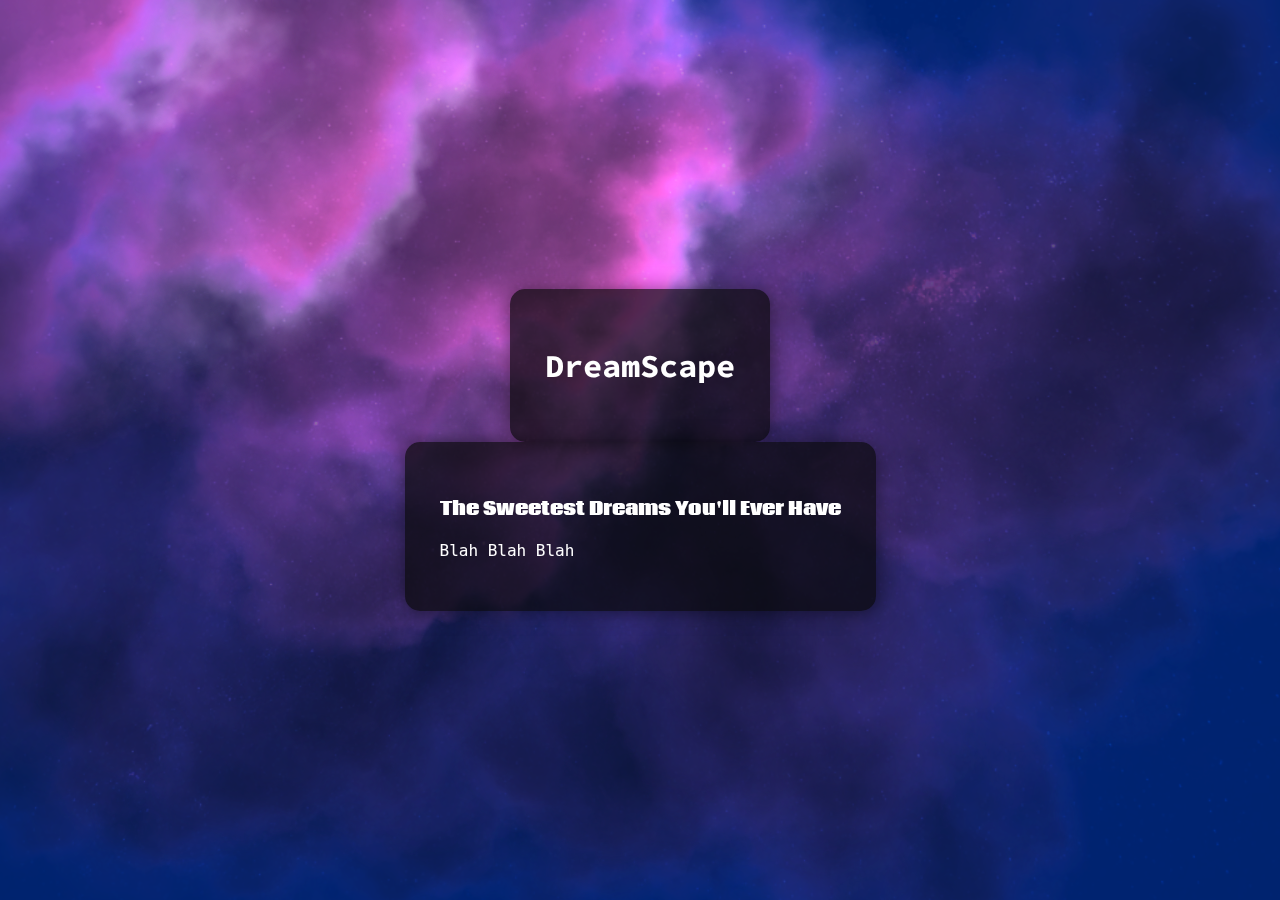
==== index.html @ 52b8a928 "paying with fonts" ====
<!DOCTYPE html>
<html lang="en">

<head>
    <meta charset="UTF-8">
    <meta http-equiv="X-UA-Compatible" content="IE=edge">
    <meta name="viewport" content="width=device-width, initial-scale=1.0">
    <title>DreamScape</title>
    <link rel="preconnect" href="https://fonts.googleapis.com">
    <link rel="preconnect" href="https://fonts.gstatic.com" crossorigin>
    <link rel="preconnect" href="https://fonts.googleapis.com">
    <link rel="preconnect" href="https://fonts.gstatic.com" crossorigin>
    <link rel="preconnect" href="https://fonts.googleapis.com">
    <link rel="preconnect" href="https://fonts.gstatic.com" crossorigin>
    <link href="https://fonts.googleapis.com/css2?family=Coda:wght@400;800&family=Fira+Code:wght@300&family=Source+Code+Pro:ital,wght@1,200&display=swap" rel="stylesheet">
    <link rel="stylesheet" href="styles.css">
</head>

<body>
    <nav></nav>
    <div class="content-div">
        <h1>DreamScape</h1>
    </div>
    <div class="content-div">
        <h3>The Sweetest Dreams You'll Ever Have</h3>
        <p>Blah Blah Blah</p>
    </div>

</body>
<script src="three.min.js"></script>
<script src="postprocessing.min.js"></script>
<script src="background.js"></script>

</html>
---- styles.css ----
body {
    font-family: 'Fira Coda', monospace;
    font-weight: 100;
    width: 100vw;
    height: 100vh;
    margin: 0;
    background: black;
    overflow: hidden;
    display: flex;
    flex-direction: column;
    justify-content: center;
    align-items: center;
}

h1 {
    font-family: 'Source Code Pro', monospace;
}

h3 {
    font-family: 'Coda', cursive;
}

canvas {
    position: absolute;
    top: 0;
    left: 0;
    z-index: -99;
}

.content-div {
    max-width: 430px;
    padding: 35px;
    border-radius: 15px;
    color: white;
    background: rgba(8, 8, 8, 0.7);
    box-shadow: 1px 1px 20px rgba(0, 0, 0, 0.5);
}

.logo {
    background-image: url("Logo.png");
    width: 100px;
    height: 100px;
    border-radius: 50%;
    margin: 0 auto;
}
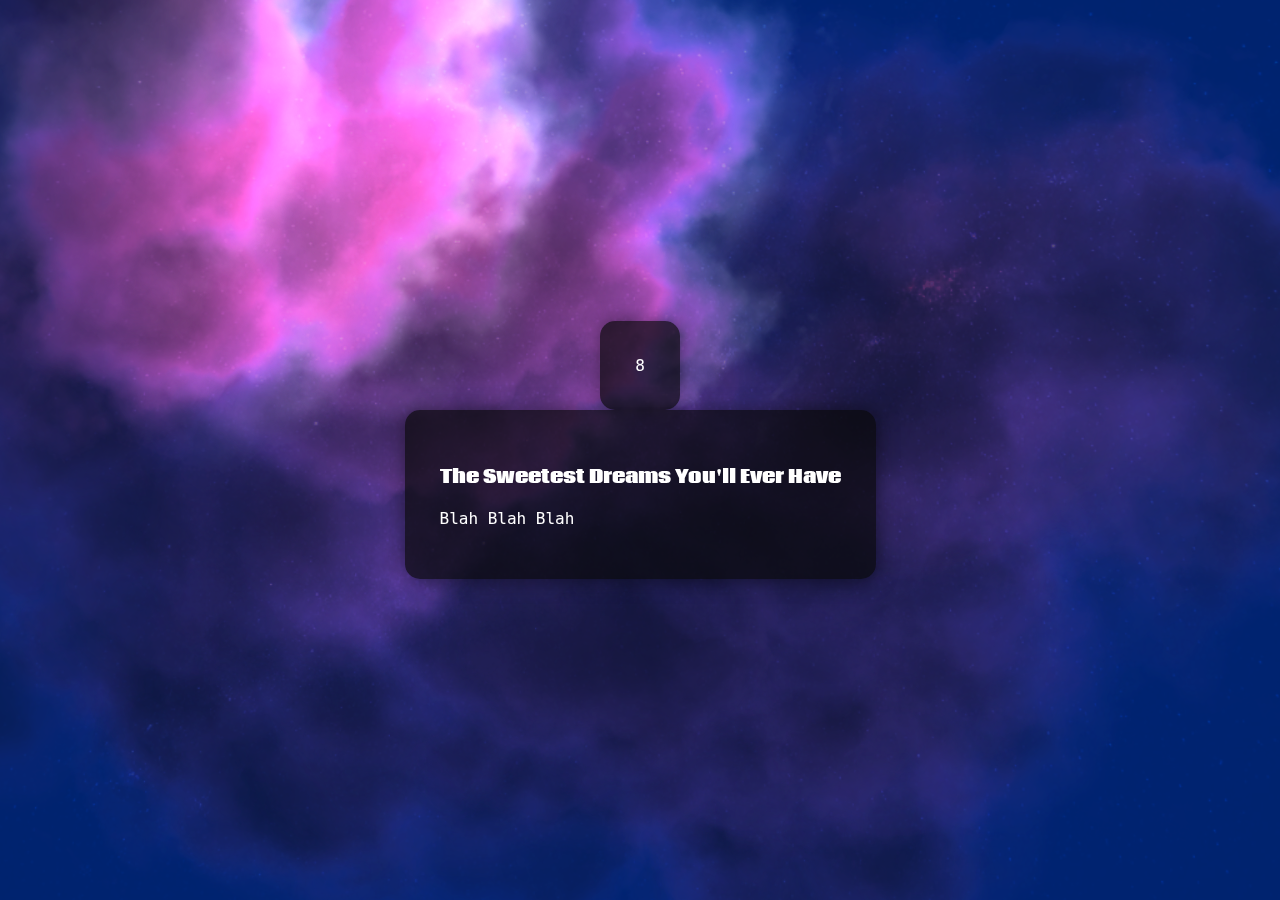
==== commit f21b3ea8: "Font Changes" ====
--- a/index.html
+++ b/index.html
@@ -19,7 +19,7 @@
 <body>
     <nav></nav>
     <div class="content-div">
-        <h1>DreamScape</h1>
+        8
     </div>
     <div class="content-div">
         <h3>The Sweetest Dreams You'll Ever Have</h3>
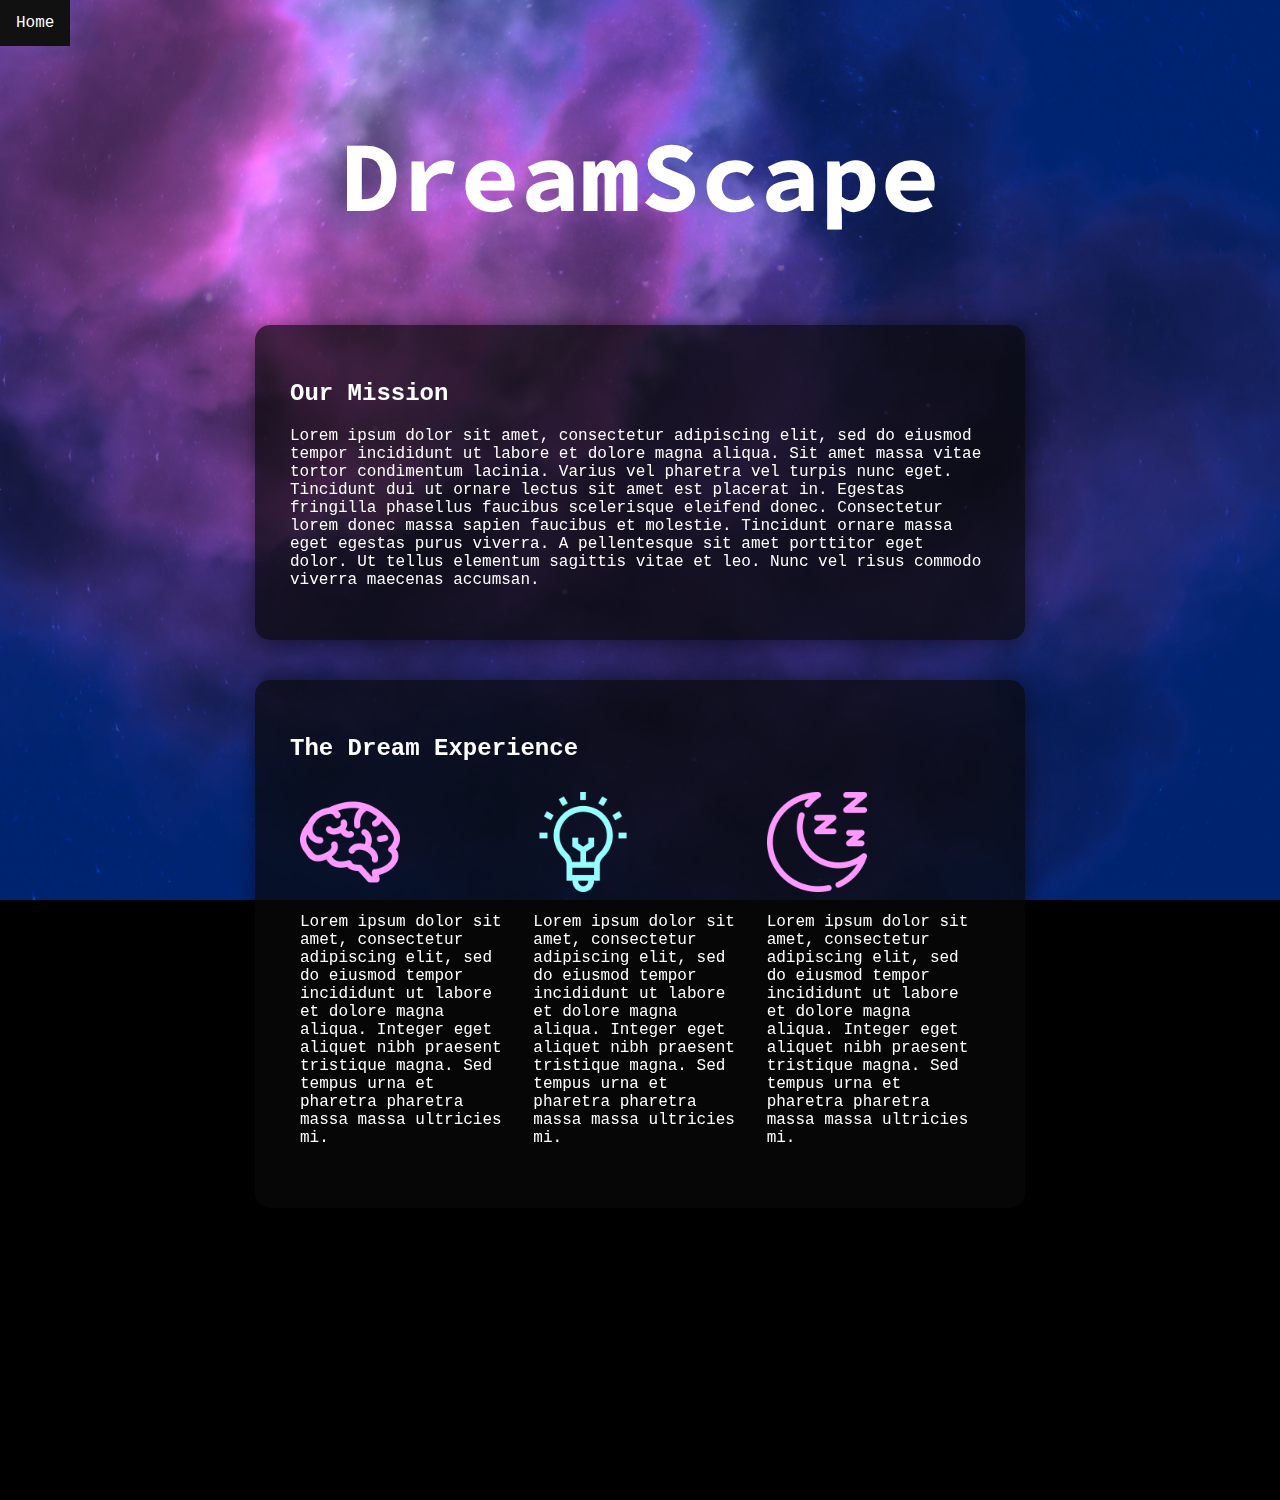
==== commit d3604089: "WEbsite finished?" ====
--- a/index.html
+++ b/index.html
@@ -5,7 +5,7 @@
     <meta charset="UTF-8">
     <meta http-equiv="X-UA-Compatible" content="IE=edge">
     <meta name="viewport" content="width=device-width, initial-scale=1.0">
-    <title>DreamScape</title>
+    <title>DreamScape | Home</title>
     <link rel="preconnect" href="https://fonts.googleapis.com">
     <link rel="preconnect" href="https://fonts.gstatic.com" crossorigin>
     <link rel="preconnect" href="https://fonts.googleapis.com">
@@ -17,14 +17,56 @@
 </head>
 
 <body>
-    <nav></nav>
-    <div class="content-div">
-        8
+    <nav>
+        <ul>
+            <li><a href="index.html">Home</a></li>
+        </ul>
+    </nav>
+    <div class="content">
+        <section>
+            <h1>DreamScape</h1>
+        </section>
+
+        <section class="content-div">
+            <h2>Our Mission</h2>
+            <div>
+                <p>Lorem ipsum dolor sit amet, consectetur adipiscing elit, sed do eiusmod tempor incididunt ut labore et dolore magna aliqua. Sit amet massa vitae tortor condimentum lacinia. Varius vel pharetra vel turpis nunc eget. Tincidunt dui ut ornare
+                    lectus sit amet est placerat in. Egestas fringilla phasellus faucibus scelerisque eleifend donec. Consectetur lorem donec massa sapien faucibus et molestie. Tincidunt ornare massa eget egestas purus viverra. A pellentesque sit amet
+                    porttitor eget dolor. Ut tellus elementum sagittis vitae et leo. Nunc vel risus commodo viverra maecenas accumsan.</div>
+        </section>
+
+
+        <section class="content-div">
+            <h2>The Dream Experience</h2>
+            <div id="triple">
+                <div class="column">
+                    <img src="assets/brain.png" class="logo" alt="">
+                    <p>Lorem ipsum dolor sit amet, consectetur adipiscing elit, sed do eiusmod tempor incididunt ut labore et dolore magna aliqua. Integer eget aliquet nibh praesent tristique magna. Sed tempus urna et pharetra pharetra massa massa ultricies
+                        mi.
+                    </p>
+                </div>
+                <div class="column">
+                    <img src="assets/idea.png" class="logo" alt="" style="filter: invert(97%) sepia(94%) saturate(2973%) hue-rotate(160deg) brightness(107%) contrast(106%);">
+                    <p>Lorem ipsum dolor sit amet, consectetur adipiscing elit, sed do eiusmod tempor incididunt ut labore et dolore magna aliqua. Integer eget aliquet nibh praesent tristique magna. Sed tempus urna et pharetra pharetra massa massa ultricies
+                        mi.
+                    </p>
+                </div>
+                <div class="column">
+                    <img src="assets/moon.png" class="logo" alt="">
+                    <p>Lorem ipsum dolor sit amet, consectetur adipiscing elit, sed do eiusmod tempor incididunt ut labore et dolore magna aliqua. Integer eget aliquet nibh praesent tristique magna. Sed tempus urna et pharetra pharetra massa massa ultricies
+                        mi.
+                    </p>
+                </div>
+            </div>
+        </section>
+        <footer>
+            <p>Icons from flaticon.com</p>
+            <!-- <div>Icons made by <a href="https://www.flaticon.com/authors/vitaly-gorbachev" title="Vitaly Gorbachev">Vitaly Gorbachev</a> from <a href="https://www.flaticon.com/" title="Flaticon">www.flaticon.com</a></div>
+            <div>Icons made by <a href="https://www.flaticon.com/authors/fuzzee" title="Fuzzee">Fuzzee</a> from <a href="https://www.flaticon.com/" title="Flaticon">www.flaticon.com</a></div>
+            <div>Icons made by <a href="https://www.freepik.com" title="Freepik">Freepik</a> from <a href="https://www.flaticon.com/" title="Flaticon">www.flaticon.com</a></div> -->
+        </footer>
     </div>
-    <div class="content-div">
-        <h3>The Sweetest Dreams You'll Ever Have</h3>
-        <p>Blah Blah Blah</p>
-    </div>
+
 
 </body>
 <script src="three.min.js"></script>
--- a/styles.css
+++ b/styles.css
@@ -5,19 +5,39 @@
     height: 100vh;
     margin: 0;
     background: black;
-    overflow: hidden;
-    display: flex;
-    flex-direction: column;
-    justify-content: center;
-    align-items: center;
 }
 
 h1 {
     font-family: 'Source Code Pro', monospace;
+    font-size: 100px;
+    color: white;
 }
 
 h3 {
     font-family: 'Coda', cursive;
+}
+
+ul {
+    list-style-type: none;
+    margin: 0;
+    padding: 0;
+    overflow: hidden;
+}
+
+li {
+    float: left;
+}
+
+li a {
+    display: block;
+    color: white;
+    text-align: center;
+    padding: 14px 16px;
+    text-decoration: none;
+}
+
+li a:hover {
+    background-color: #111;
 }
 
 canvas {
@@ -27,19 +47,48 @@
     z-index: -99;
 }
 
+.content {
+    overflow: hidden;
+    display: flex;
+    flex-direction: column;
+    justify-content: center;
+    align-items: center;
+}
+
 .content-div {
-    max-width: 430px;
+    max-width: 700px;
     padding: 35px;
     border-radius: 15px;
     color: white;
     background: rgba(8, 8, 8, 0.7);
     box-shadow: 1px 1px 20px rgba(0, 0, 0, 0.5);
+    margin: 20px;
+}
+
+#triple {
+    display: flex;
+    flex-direction: row;
+    justify-content: space-between;
+}
+
+.column {
+    float: left;
+    width: 33.33%;
+    padding: 10px;
+}
+
+
+/* Clear floats after the columns */
+
+#triple:after {
+    content: "";
+    display: table;
+    clear: both;
 }
 
 .logo {
-    background-image: url("Logo.png");
     width: 100px;
     height: 100px;
-    border-radius: 50%;
     margin: 0 auto;
+    filter: invert(88%) sepia(29%) saturate(5294%) hue-rotate(220deg) brightness(100%) contrast(102%);
 }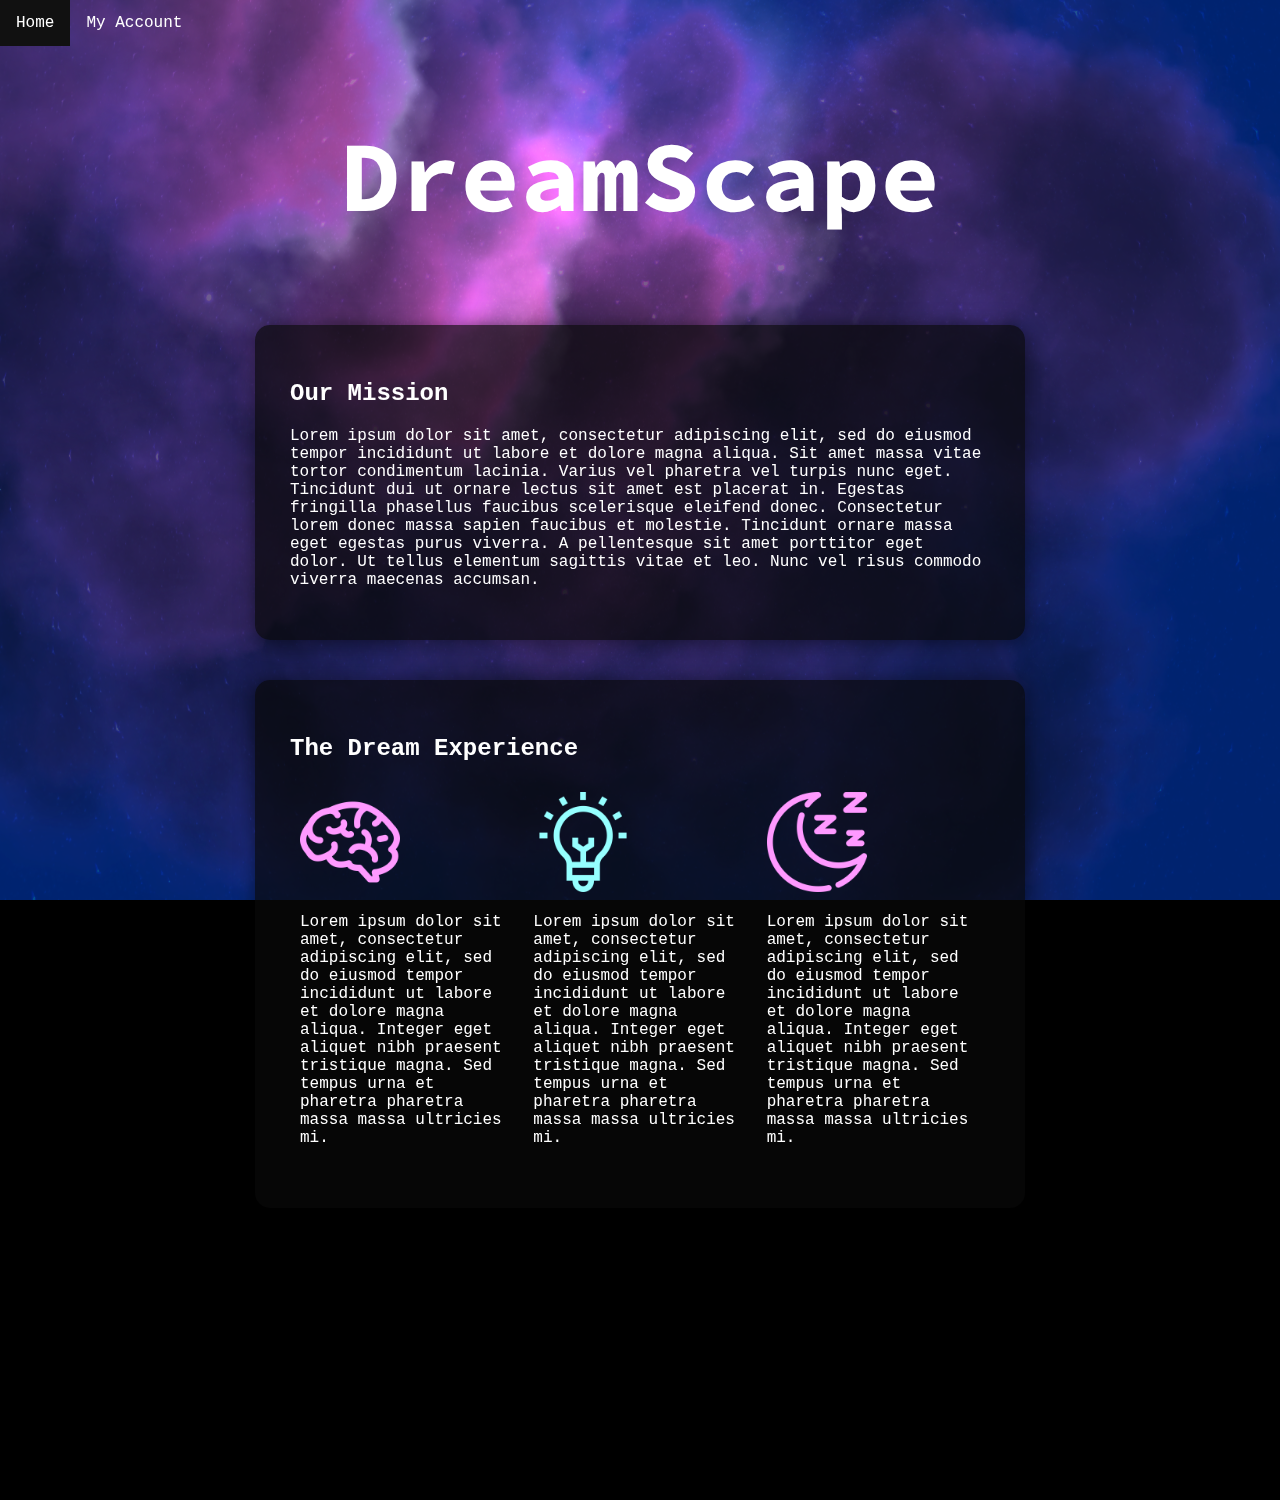
==== commit fd216965: "Linked The Websites" ====
--- a/index.html
+++ b/index.html
@@ -20,6 +20,7 @@
     <nav>
         <ul>
             <li><a href="index.html">Home</a></li>
+            <li><a href="account.html">My Account</a></li>
         </ul>
     </nav>
     <div class="content">
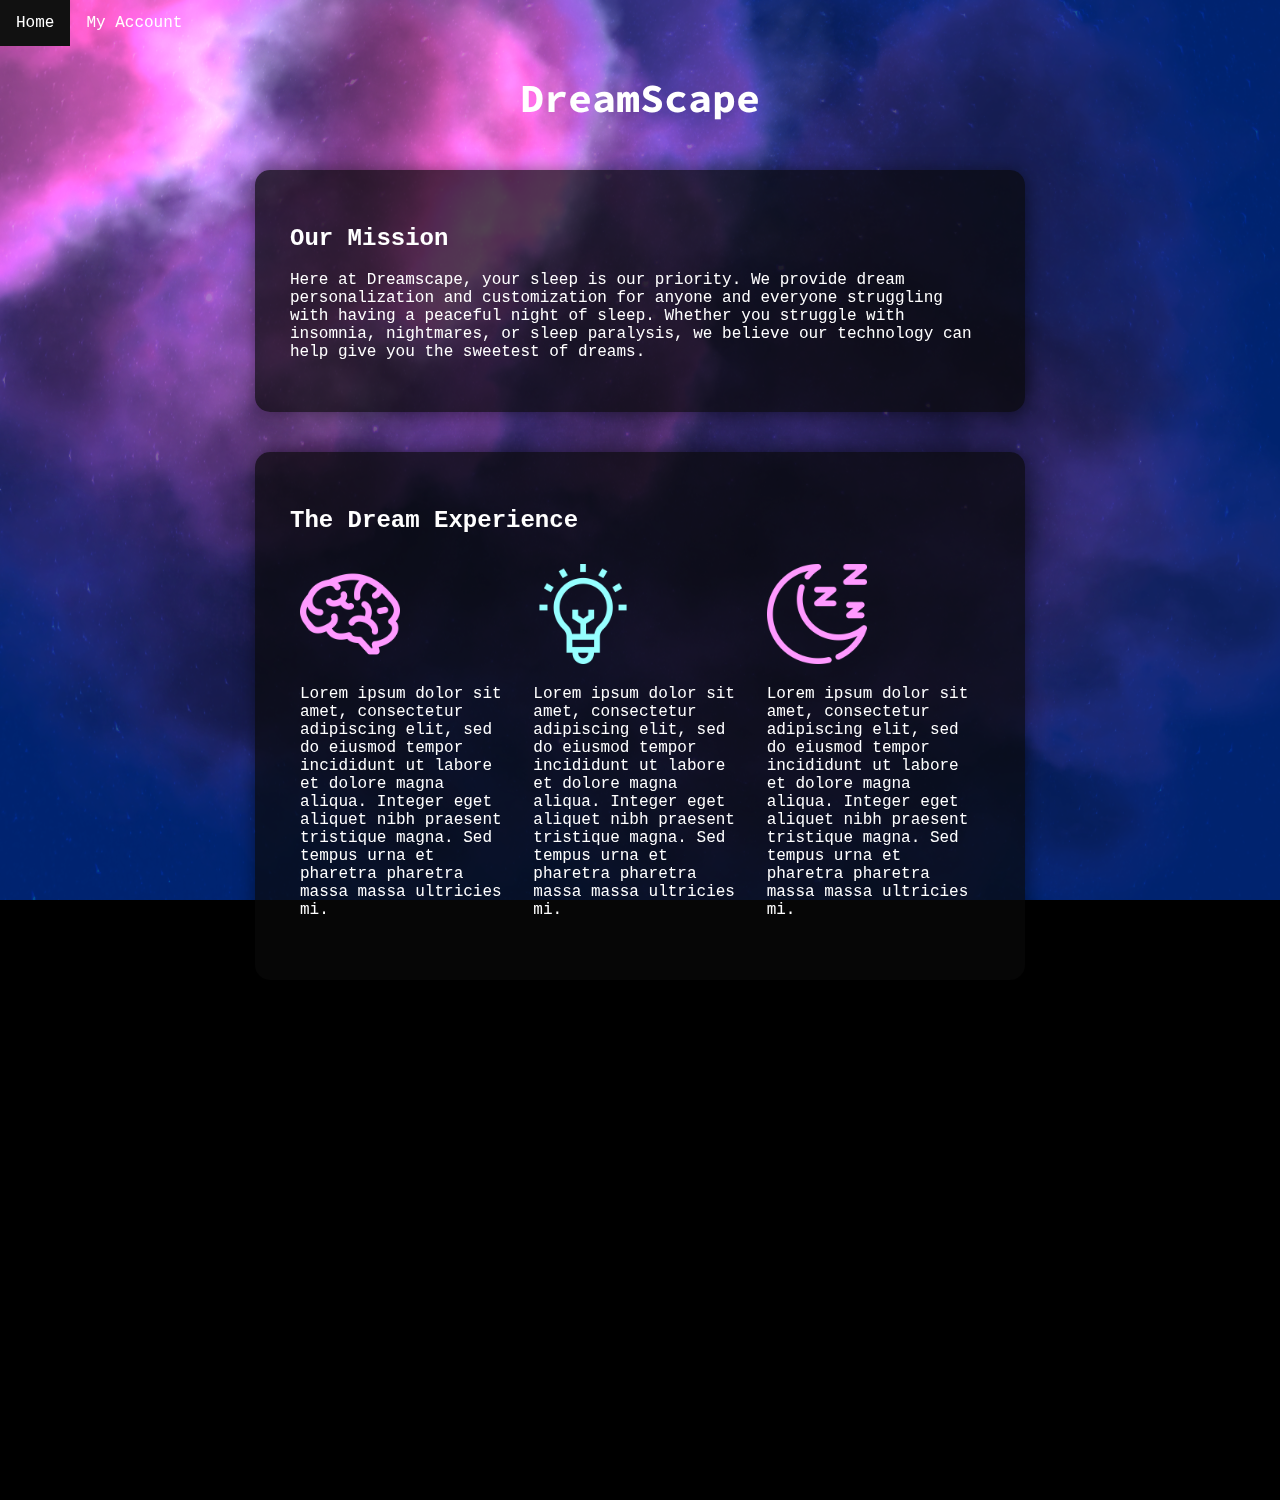
==== commit 0fe0a4ee: "Update index.html" ====
--- a/index.html
+++ b/index.html
@@ -31,9 +31,8 @@
         <section class="content-div">
             <h2>Our Mission</h2>
             <div>
-                <p>Lorem ipsum dolor sit amet, consectetur adipiscing elit, sed do eiusmod tempor incididunt ut labore et dolore magna aliqua. Sit amet massa vitae tortor condimentum lacinia. Varius vel pharetra vel turpis nunc eget. Tincidunt dui ut ornare
-                    lectus sit amet est placerat in. Egestas fringilla phasellus faucibus scelerisque eleifend donec. Consectetur lorem donec massa sapien faucibus et molestie. Tincidunt ornare massa eget egestas purus viverra. A pellentesque sit amet
-                    porttitor eget dolor. Ut tellus elementum sagittis vitae et leo. Nunc vel risus commodo viverra maecenas accumsan.</div>
+                <p> Here at Dreamscape, your sleep is our priority. We provide dream personalization and customization for anyone and everyone struggling with having a peaceful night of sleep. Whether you struggle with insomnia, nightmares, or sleep paralysis, we believe our technology can help give you the sweetest of dreams. </p>
+</div>
         </section>
 
 
@@ -74,4 +73,4 @@
 <script src="postprocessing.min.js"></script>
 <script src="background.js"></script>
 
-</html>+</html>
--- a/styles.css
+++ b/styles.css
@@ -1,15 +1,13 @@
 body {
     font-family: 'Fira Coda', monospace;
     font-weight: 100;
-    width: 100vw;
-    height: 100vh;
     margin: 0;
     background: black;
 }
 
 h1 {
     font-family: 'Source Code Pro', monospace;
-    font-size: 100px;
+    font-size: 250%;
     color: white;
 }
 
@@ -67,14 +65,24 @@
 
 #triple {
     display: flex;
-    flex-direction: row;
+    flex-direction: column;
     justify-content: space-between;
 }
 
 .column {
     float: left;
-    width: 33.33%;
     padding: 10px;
+}
+
+.transaction {
+    margin: 10px;
+    padding: 5px;
+    display: flex;
+    flex-direction: row;
+    justify-content: space-around;
+    align-items: flex-end;
+    background-color: rgba(255, 255, 255, 0.3);
+    border-radius: 15px;
 }
 
 
@@ -86,9 +94,49 @@
     clear: both;
 }
 
+#sidebar {
+    display: none;
+}
+
+#account-box {
+    display: flex;
+    flex-direction: row;
+    align-items: flex-start;
+    justify-content: space-evenly;
+    gap: 20px;
+    margin: auto;
+    width: 50%;
+}
+
 .logo {
     width: 100px;
     height: 100px;
     margin: 0 auto;
     filter: invert(88%) sepia(29%) saturate(5294%) hue-rotate(220deg) brightness(100%) contrast(102%);
+}
+
+@media only screen and (min-width: 900px) {
+    body {
+        width: 100vw;
+        height: 100vh;
+    }
+    #triple {
+        flex-direction: row;
+    }
+    .column {
+        width: 33.33%;
+    }
+    .transaction {
+        margin: 10px;
+        padding: 5px;
+        display: flex;
+        flex-direction: row;
+        justify-content: space-around;
+        align-items: flex-end;
+        background-color: rgba(255, 255, 255, 0.3);
+        border-radius: 15px;
+    }
+    #sidebar {
+        display: inline;
+    }
 }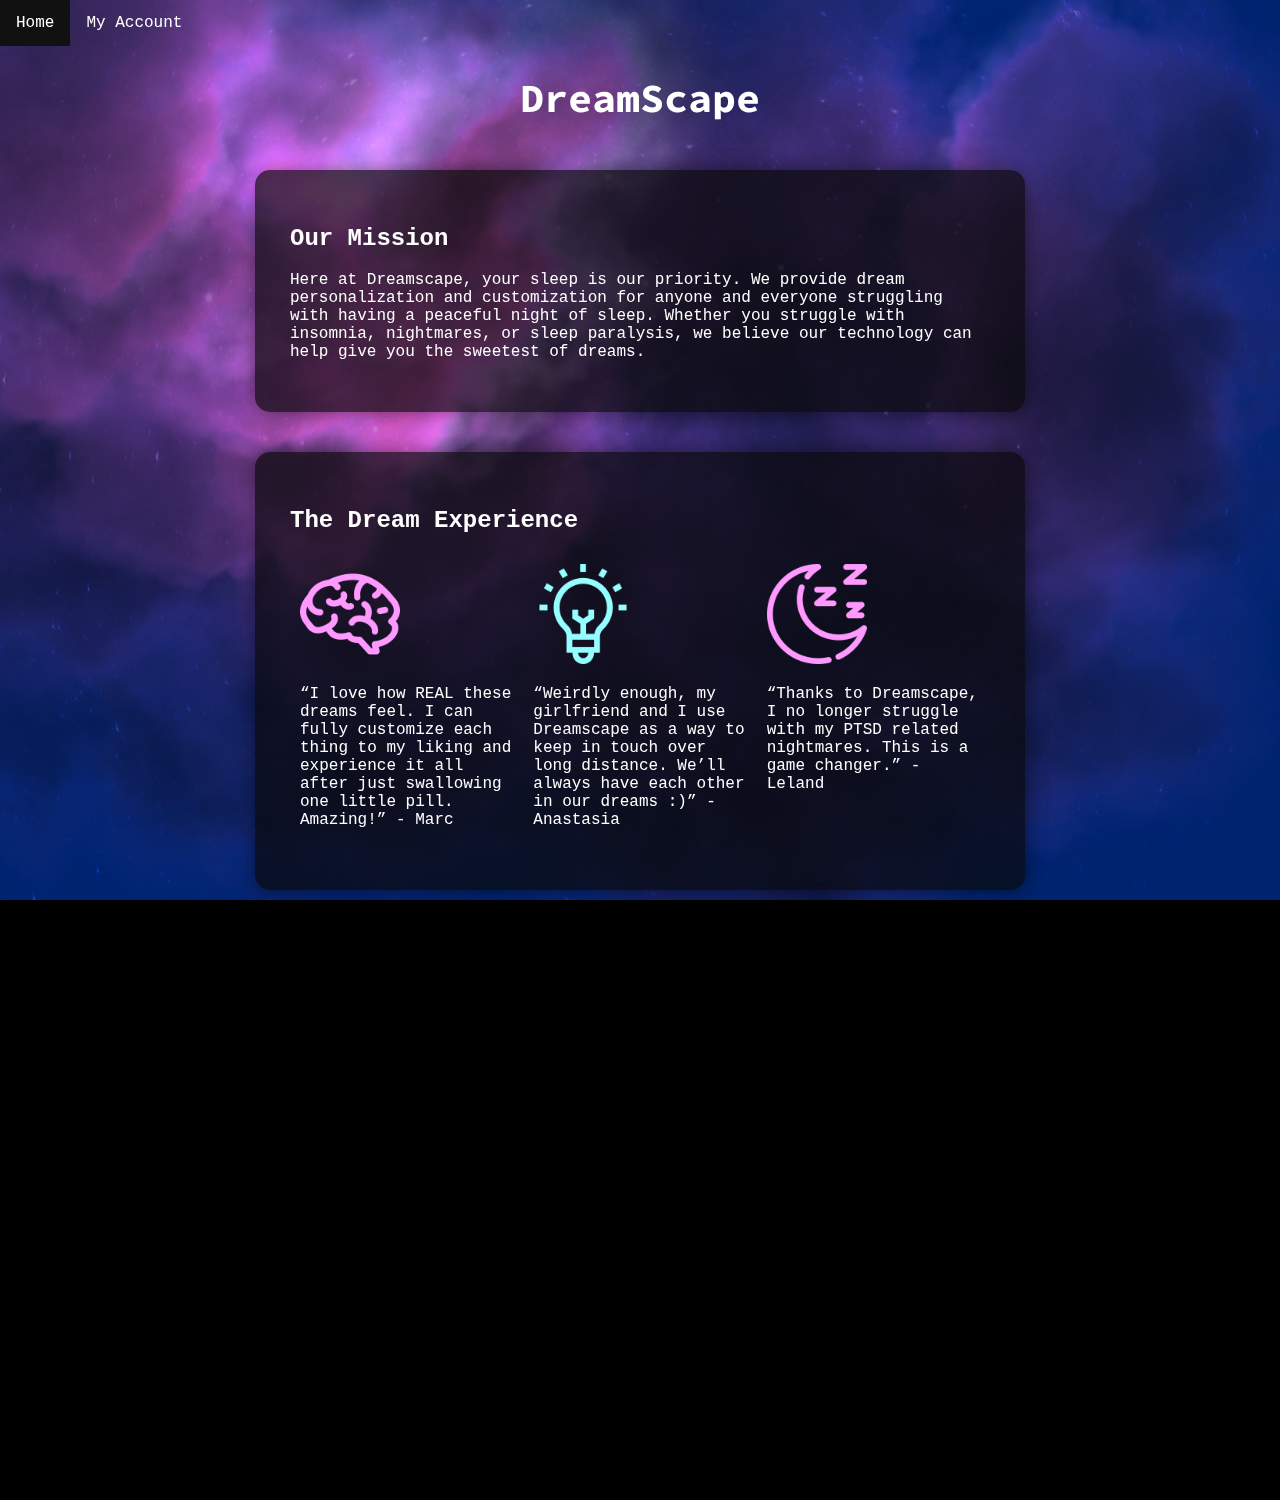
==== commit 6821adfd: "Update index.html" ====
--- a/index.html
+++ b/index.html
@@ -41,20 +41,17 @@
             <div id="triple">
                 <div class="column">
                     <img src="assets/brain.png" class="logo" alt="">
-                    <p>Lorem ipsum dolor sit amet, consectetur adipiscing elit, sed do eiusmod tempor incididunt ut labore et dolore magna aliqua. Integer eget aliquet nibh praesent tristique magna. Sed tempus urna et pharetra pharetra massa massa ultricies
-                        mi.
+                    <p>“I love how REAL these dreams feel. I can fully customize each thing to my liking and experience it all after just swallowing one little pill. Amazing!” - Marc
                     </p>
                 </div>
                 <div class="column">
                     <img src="assets/idea.png" class="logo" alt="" style="filter: invert(97%) sepia(94%) saturate(2973%) hue-rotate(160deg) brightness(107%) contrast(106%);">
-                    <p>Lorem ipsum dolor sit amet, consectetur adipiscing elit, sed do eiusmod tempor incididunt ut labore et dolore magna aliqua. Integer eget aliquet nibh praesent tristique magna. Sed tempus urna et pharetra pharetra massa massa ultricies
-                        mi.
+                    <p>“Weirdly enough, my girlfriend and I use Dreamscape as a way to keep in touch over long distance. We’ll always have each other in our dreams :)” - Anastasia 
                     </p>
                 </div>
                 <div class="column">
                     <img src="assets/moon.png" class="logo" alt="">
-                    <p>Lorem ipsum dolor sit amet, consectetur adipiscing elit, sed do eiusmod tempor incididunt ut labore et dolore magna aliqua. Integer eget aliquet nibh praesent tristique magna. Sed tempus urna et pharetra pharetra massa massa ultricies
-                        mi.
+                    <p>“Thanks to Dreamscape, I no longer struggle with my PTSD related nightmares. This is a game changer.” - Leland
                     </p>
                 </div>
             </div>
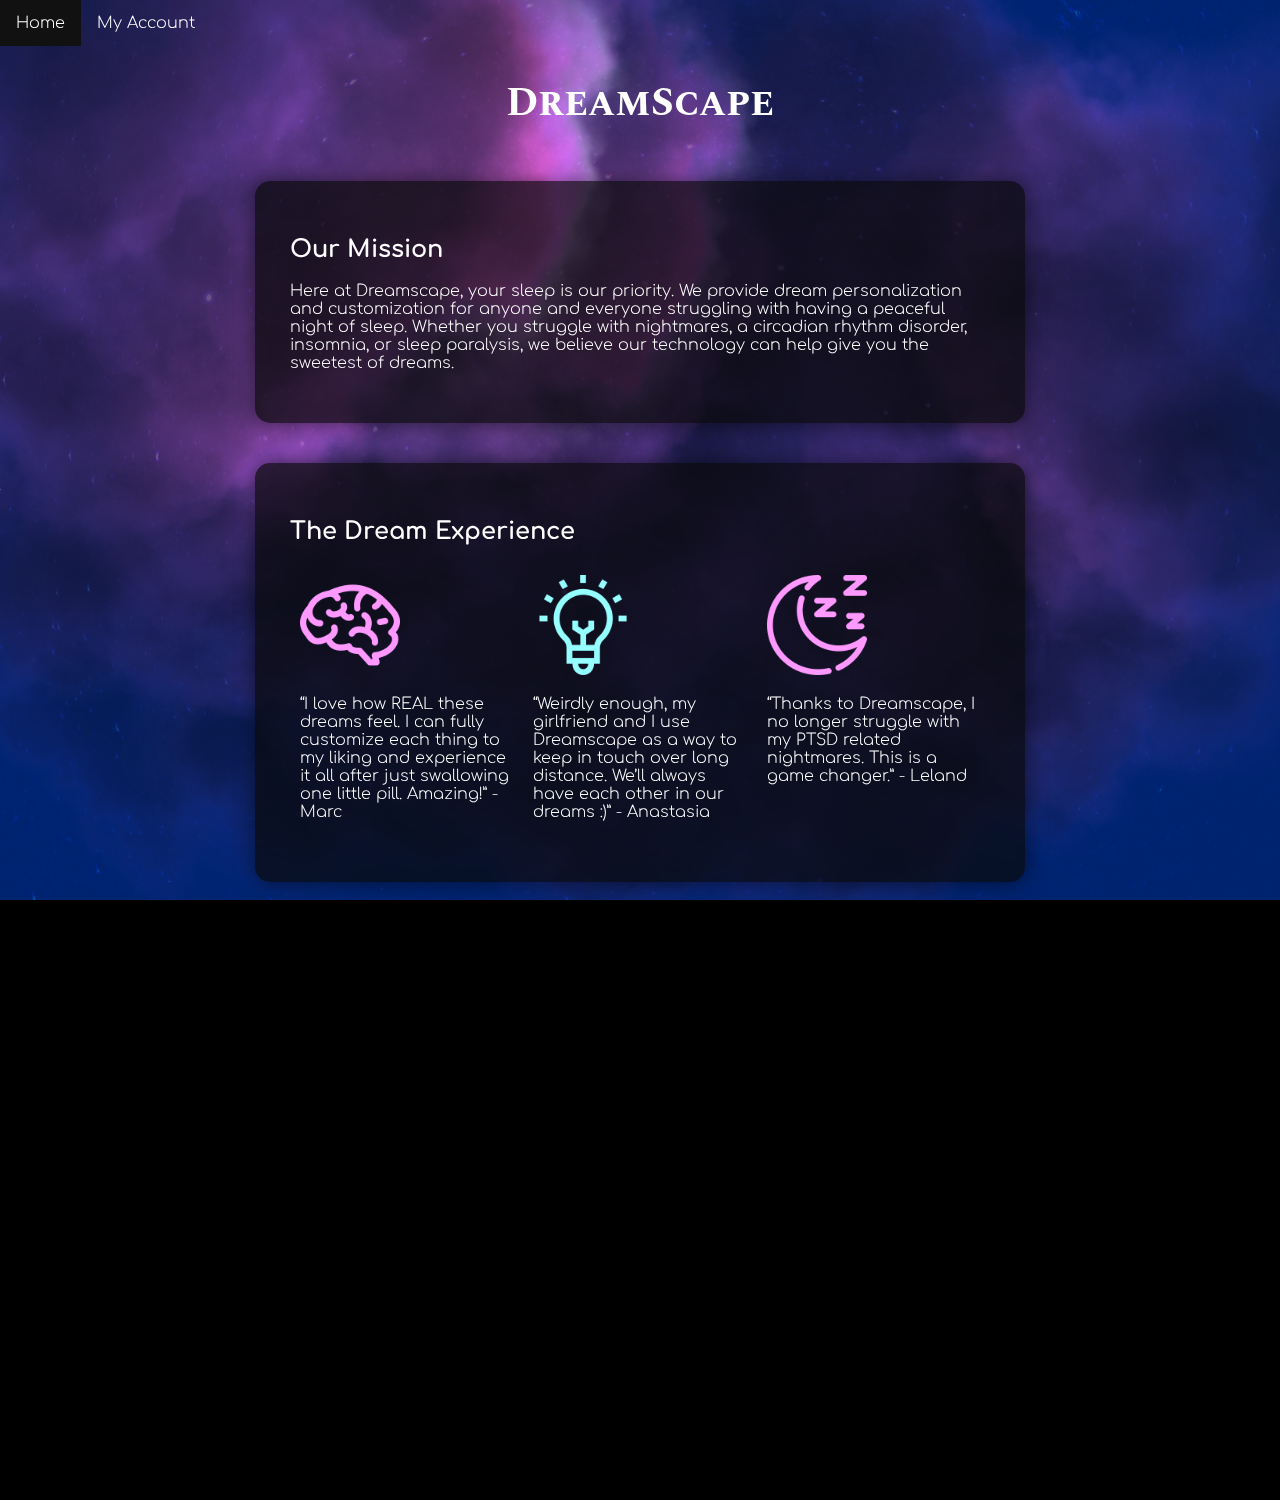
==== commit c357530f: "Small Fixes" ====
--- a/index.html
+++ b/index.html
@@ -8,11 +8,9 @@
     <title>DreamScape | Home</title>
     <link rel="preconnect" href="https://fonts.googleapis.com">
     <link rel="preconnect" href="https://fonts.gstatic.com" crossorigin>
-    <link rel="preconnect" href="https://fonts.googleapis.com">
-    <link rel="preconnect" href="https://fonts.gstatic.com" crossorigin>
-    <link rel="preconnect" href="https://fonts.googleapis.com">
-    <link rel="preconnect" href="https://fonts.gstatic.com" crossorigin>
-    <link href="https://fonts.googleapis.com/css2?family=Coda:wght@400;800&family=Fira+Code:wght@300&family=Source+Code+Pro:ital,wght@1,200&display=swap" rel="stylesheet">
+    <link href="https://fonts.googleapis.com/css2?family=Comfortaa:wght@300&family=Spectral+SC:wght@200&display=swap" rel="stylesheet">
+
+
     <link rel="stylesheet" href="styles.css">
 </head>
 
@@ -31,8 +29,11 @@
         <section class="content-div">
             <h2>Our Mission</h2>
             <div>
-                <p> Here at Dreamscape, your sleep is our priority. We provide dream personalization and customization for anyone and everyone struggling with having a peaceful night of sleep. Whether you struggle with insomnia, nightmares, or sleep paralysis, we believe our technology can help give you the sweetest of dreams. </p>
-</div>
+                <p>
+                    Here at Dreamscape, your sleep is our priority. We provide dream personalization and customization for anyone and everyone struggling with having a peaceful night of sleep. Whether you struggle with nightmares, a circadian rhythm disorder, insomnia, or
+                    sleep paralysis, we believe our technology can help give you the sweetest of dreams.
+                </p>
+            </div>
         </section>
 
 
@@ -46,7 +47,7 @@
                 </div>
                 <div class="column">
                     <img src="assets/idea.png" class="logo" alt="" style="filter: invert(97%) sepia(94%) saturate(2973%) hue-rotate(160deg) brightness(107%) contrast(106%);">
-                    <p>“Weirdly enough, my girlfriend and I use Dreamscape as a way to keep in touch over long distance. We’ll always have each other in our dreams :)” - Anastasia 
+                    <p>“Weirdly enough, my girlfriend and I use Dreamscape as a way to keep in touch over long distance. We’ll always have each other in our dreams :)” - Anastasia
                     </p>
                 </div>
                 <div class="column">
@@ -70,4 +71,4 @@
 <script src="postprocessing.min.js"></script>
 <script src="background.js"></script>
 
-</html>
+</html>--- a/styles.css
+++ b/styles.css
@@ -1,12 +1,12 @@
 body {
-    font-family: 'Fira Coda', monospace;
+    font-family: 'Comfortaa', cursive;
     font-weight: 100;
     margin: 0;
     background: black;
 }
 
 h1 {
-    font-family: 'Source Code Pro', monospace;
+    font-family: 'Spectral SC', serif;
     font-size: 250%;
     color: white;
 }
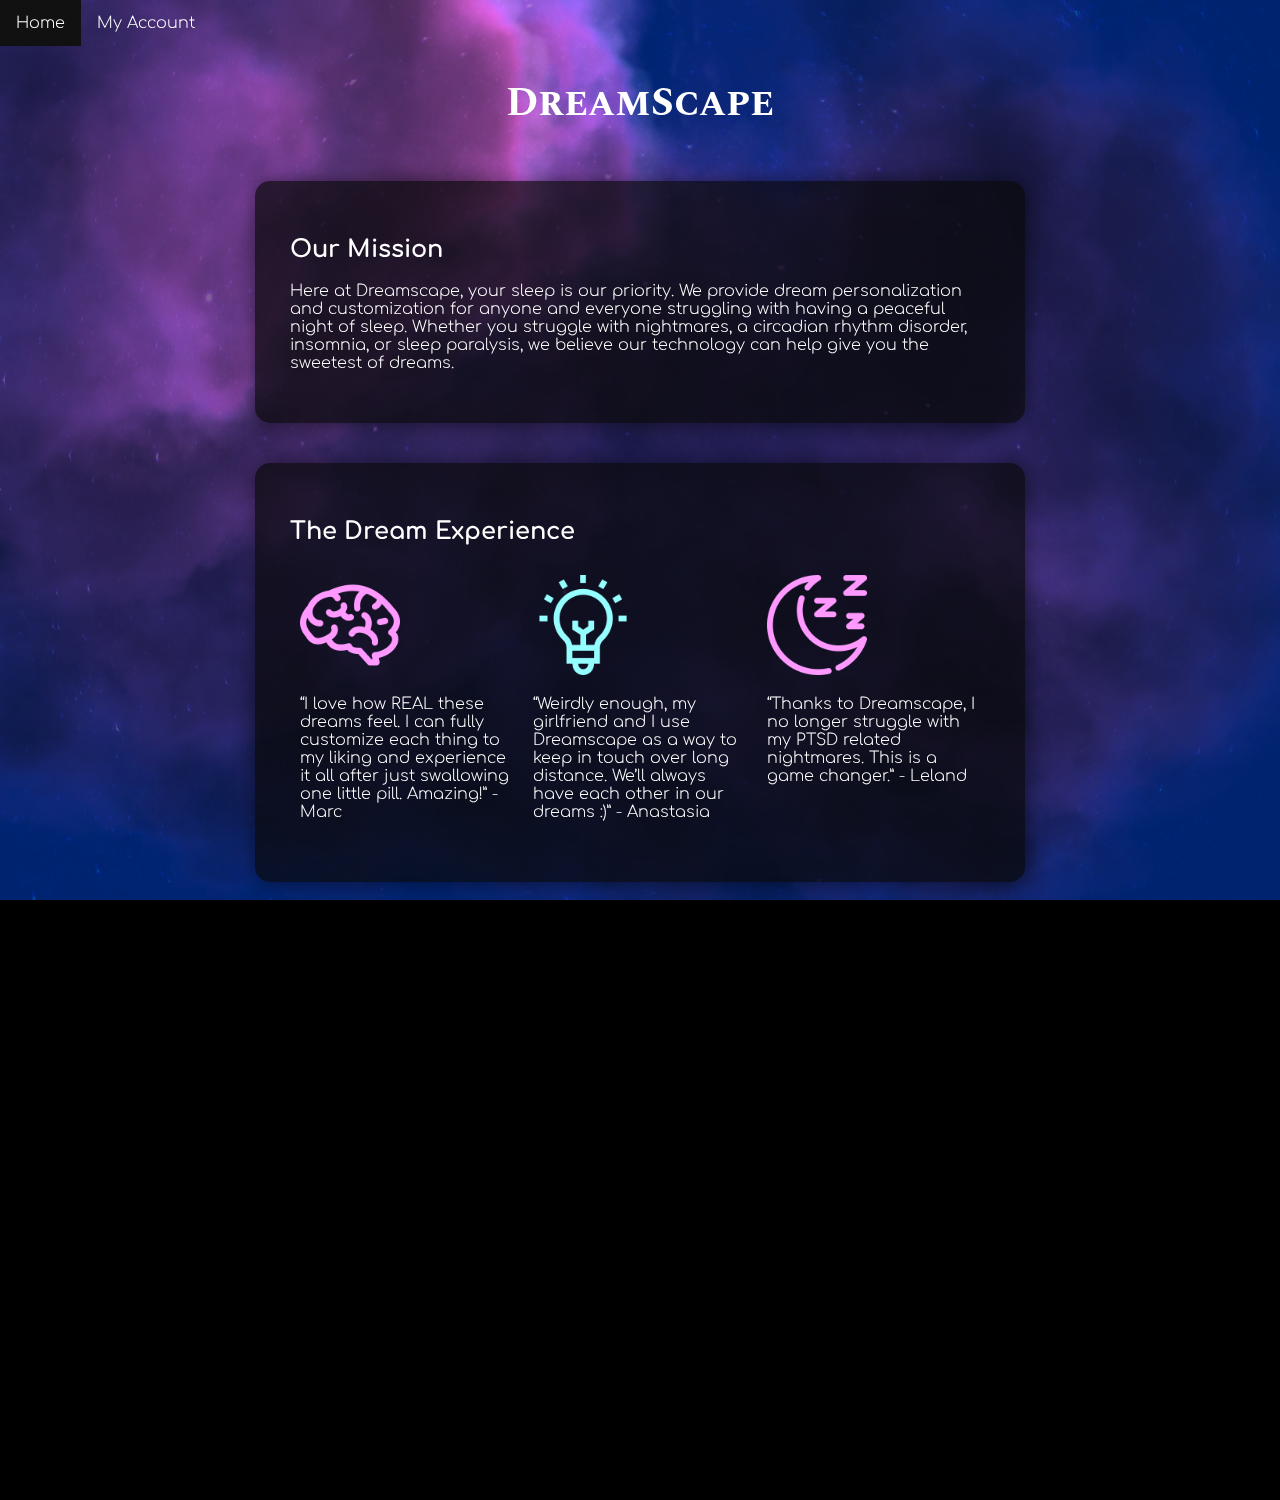
==== commit 2f36f66b: "added favicon" ====
--- a/index.html
+++ b/index.html
@@ -6,6 +6,7 @@
     <meta http-equiv="X-UA-Compatible" content="IE=edge">
     <meta name="viewport" content="width=device-width, initial-scale=1.0">
     <title>DreamScape | Home</title>
+    <link rel="shortcut icon" href="assets/moon.png" type="image/x-icon">
     <link rel="preconnect" href="https://fonts.googleapis.com">
     <link rel="preconnect" href="https://fonts.gstatic.com" crossorigin>
     <link href="https://fonts.googleapis.com/css2?family=Comfortaa:wght@300&family=Spectral+SC:wght@200&display=swap" rel="stylesheet">
--- a/styles.css
+++ b/styles.css
@@ -12,7 +12,8 @@
 }
 
 h3 {
-    font-family: 'Coda', cursive;
+    font-family: 'Comfortaa', cursive;
+    font-size: 30px;
 }
 
 ul {
@@ -105,7 +106,7 @@
     justify-content: space-evenly;
     gap: 20px;
     margin: auto;
-    width: 50%;
+    width: 80%;
 }
 
 .logo {
@@ -113,6 +114,17 @@
     height: 100px;
     margin: 0 auto;
     filter: invert(88%) sepia(29%) saturate(5294%) hue-rotate(220deg) brightness(100%) contrast(102%);
+}
+
+label {
+    text-align: left;
+    margin-top: 10px;
+    font-size: 24px;
+}
+
+input {
+    margin-bottom: 15px;
+    font-size: 20px;
 }
 
 @media only screen and (min-width: 900px) {
